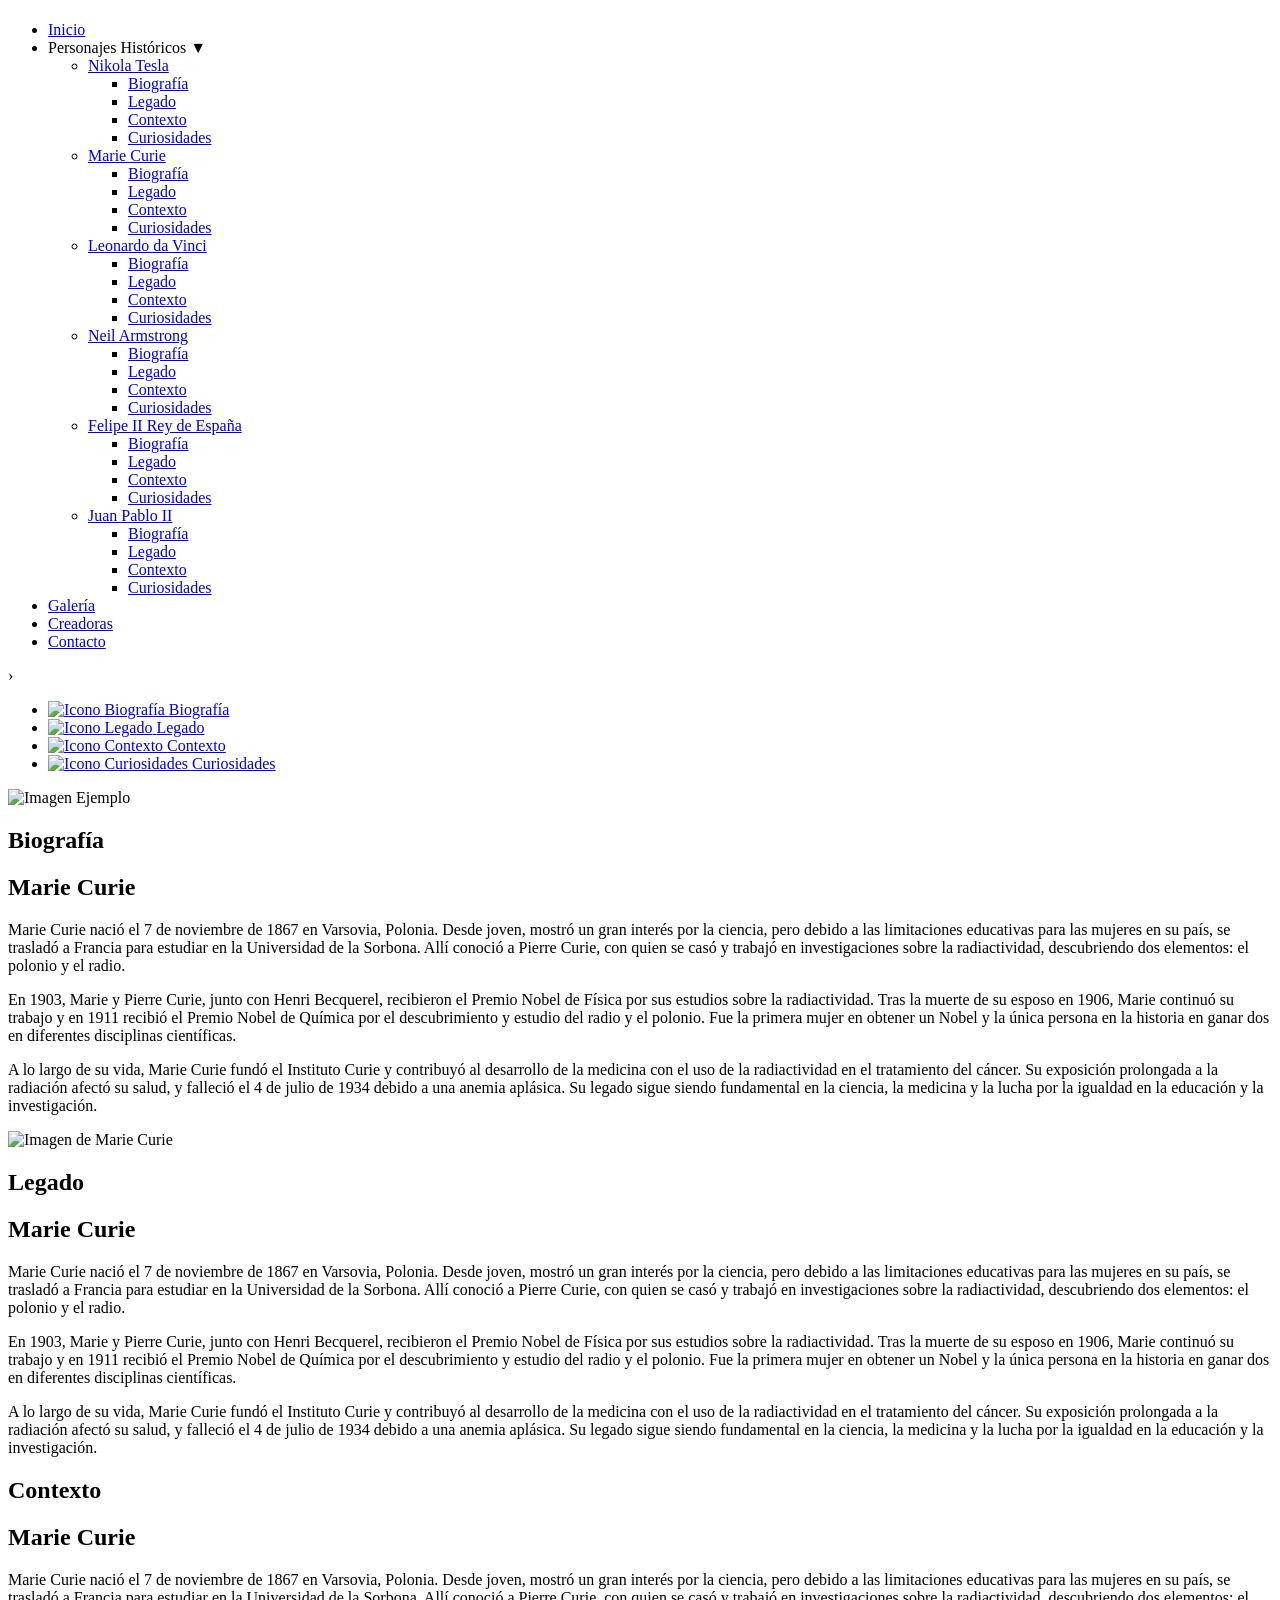
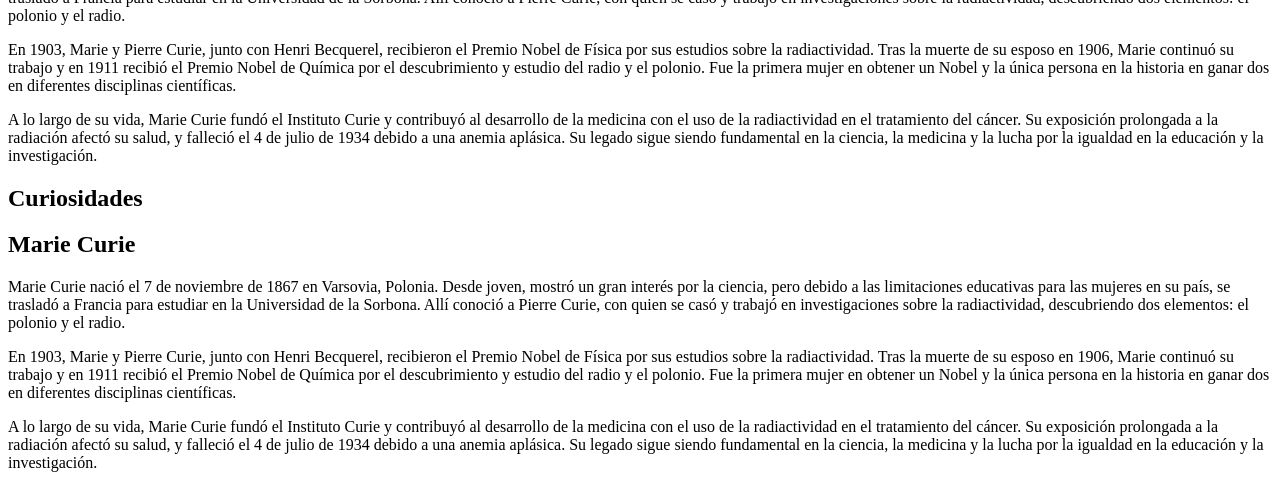
==== marie.html @ 23d940c3 "Update marie.html" ====
<!DOCTYPE html>
<html lang="en">

<head>
  <meta charset="utf-8">
  <meta content="width=device-width, initial-scale=1.0" name="viewport">

  <title>Personajes Historicos</title>
  


  <!-- Template Main CSS File -->
  <link href="marie.css" rel="stylesheet">

 
</head>

<body>

 
    
  <!-- ======= Header ======= -->
  <header id="header" class="fixed-top d-flex align-items-cente">
    <div class="container-fluid container-xl d-flex align-items-center justify-content-lg-between">

      <h1 class="logo">

</h1>
      
      <!-- Uncomment below if you prefer to use an image logo -->
      <!-- <a href="index.html" class="logo me-auto me-lg-0"><img src="assets/img/logo.png" alt="" class="img-fluid"></a>-->


<nav id="navbar" class="navbar">
  <ul>
    <li><a href="index.html">Inicio</a></li>

    <!-- Menú desplegable -->
    <li class="dropdown">
      <input type="checkbox" id="toggle-personajes" hidden>
      <label for="toggle-personajes" class="nav-link scrollto active">Personajes Históricos ▼</label>
      
      <ul>
        <li class="dropdown">
          <a href="tesla.html">Nikola Tesla</a>
          <ul>
            <li><a href="tesla_biografia.html">Biografía</a></li>
            <li><a href="tesla_legado.html">Legado</a></li>
            <li><a href="tesla_contexto.html">Contexto</a></li>
            <li><a href="tesla_curiosidades.html">Curiosidades</a></li>
          </ul>
        </li>
        <li class="dropdown">
          <a href="marie.html">Marie Curie</a>
          <ul>
            <li><a href="marie_biografia.html">Biografía</a></li>
            <li><a href="marie_legado.html">Legado</a></li>
            <li><a href="marie_contexto.html">Contexto</a></li>
            <li><a href="marie_curiosidades.html">Curiosidades</a></li>
          </ul>
        </li>
        <li class="dropdown">
          <a href="leonardo.html">Leonardo da Vinci</a>
          <ul>
            <li><a href="leonardo_biografia.html">Biografía</a></li>
            <li><a href="leonardo_legado.html">Legado</a></li>
            <li><a href="leonardo_contexto.html">Contexto</a></li>
            <li><a href="leonardo_curiosidades.html">Curiosidades</a></li>
          </ul>
        </li>
        
  <li class="dropdown">
      <a href="neil.html"><span class="full-name">Neil Armstrong</span></a>
      <ul>
          <li><a href="neil_biografia.html">Biografía</a></li>
          <li><a href="neil_legado.html">Legado</a></li>
          <li><a href="neil_contexto.html">Contexto</a></li>
          <li><a href="neil_curiosidades.html">Curiosidades</a></li>
      </ul>
  </li>
  <li class="dropdown">
      <a href="felipe.html"><span class="full-name">Felipe II Rey de España</span></a>
      <ul>
          <li><a href="felipe_biografia.html">Biografía</a></li>
          <li><a href="felipe_legado.html">Legado</a></li>
          <li><a href="felipe_contexto.html">Contexto</a></li>
          <li><a href="felipe_curiosidades.html">Curiosidades</a></li>
      </ul>
  </li>
  <li class="dropdown">
      <a href="juan.html"><span class="full-name">Juan Pablo II</span></a>
      <ul>
          <li><a href="juan_biografia.html">Biografía</a></li>
          <li><a href="juan_legado.html">Legado</a></li>
          <li><a href="juan_contexto.html">Contexto</a></li>
          <li><a href="juan_curiosidades.html">Curiosidades</a></li>
      </ul>
  </li>
</ul>

    <li><a class="nav-link scrollto" href="galeria.html">Galería</a></li>
    <li><a class="nav-link scrollto" href="creadores.html">Creadoras</a></li>
    <li><a class="nav-link scrollto" href="contacto.html">Contacto</a></li>
  </ul>
</nav>
 

    </div>
  </header><!-- End Header -->

  <!-- ======= inicio ======= -->
  <!DOCTYPE html>
<html lang="es">
<head>
  <div class="menu-lateral close">
    <header>
      <span class="toggle" onclick="toggleMenu()">&#8250;</span> <!-- Flecha para abrir/cerrar -->
    </header>
    <ul class="menu-links">
      <li>
        <a href="#biografia">
          <img src="proyectohtml/assets/img/marie.png" alt="Icono Biografía">
          <span class="text nav-text">Biografía</span>
        </a>
      </li>
      <li>
        <a href="#legado">
          <img src="proyectohtml/assets/img/legado.png" alt="Icono Legado">
          <span class="text nav-text">Legado</span>
        </a>
      </li>
      <li>
        <a href="#contexto">
          <img src="proyectohtml/assets/img/contexto.png" alt="Icono Contexto">
          <span class="text nav-text">Contexto</span>
        </a>
      </li>
      <li>
        <a href="#curiosidades">
          <img src="proyectohtml/assets/img/curiosidades.png" alt="Icono Curiosidades">
          <span class="text nav-text">Curiosidades</span>
        </a>
      </li>
    </ul>
    <div class="image-section">
      <img src="assets/img/marie1.jpg" alt="Imagen Ejemplo" class="image">
    </div>
  </div>
  
  
        
<script>
    const body = document.querySelector('body'),
          sidebar = body.querySelector('.menu-lateral'),
          toggle = body.querySelector('.toggle'),
          modeSwitch = body.querySelector('.toggle-switch'),
          modeText = body.querySelector('.mode-text');

    toggle.addEventListener("click", () => {
        sidebar.classList.toggle("close");
    });

    modeSwitch.addEventListener("click", () => {
        body.classList.toggle("dark");
        modeText.innerText = body.classList.contains("dark") ? "Modo Claro" : "Modo Oscuro";
    });
</script>

<!-- Contenedor principal en cuadrícula -->
<div class="parent">
  <!-- Biografía -->
  <div class="div3">
      <section id="biografia">
          <h2>Biografía</h2>
          <h1>Marie Curie</h1>
          <p>Marie Curie nació el 7 de noviembre de 1867 en Varsovia, Polonia. Desde joven, mostró un gran interés por la ciencia, pero debido a las limitaciones educativas para las mujeres en su país, se trasladó a Francia para estudiar en la Universidad de la Sorbona. Allí conoció a Pierre Curie, con quien se casó y trabajó en investigaciones sobre la radiactividad, descubriendo dos elementos: el polonio y el radio.</p>
          
          <p>En 1903, Marie y Pierre Curie, junto con Henri Becquerel, recibieron el Premio Nobel de Física por sus estudios sobre la radiactividad. Tras la muerte de su esposo en 1906, Marie continuó su trabajo y en 1911 recibió el Premio Nobel de Química por el descubrimiento y estudio del radio y el polonio. Fue la primera mujer en obtener un Nobel y la única persona en la historia en ganar dos en diferentes disciplinas científicas.</p>
          
          <p>A lo largo de su vida, Marie Curie fundó el Instituto Curie y contribuyó al desarrollo de la medicina con el uso de la radiactividad en el tratamiento del cáncer. Su exposición prolongada a la radiación afectó su salud, y falleció el 4 de julio de 1934 debido a una anemia aplásica. Su legado sigue siendo fundamental en la ciencia, la medicina y la lucha por la igualdad en la educación y la investigación.</p>
      </section>
  </div>
  <section id="imgs">
  <div class="div2">
    <img src="assets/img/MarieCurie.jpeg" alt="Imagen de Marie Curie" class="image">
    </section>

</div>
    <!-- Legado-->
    <div class="div3">
        <section id="legado">
            <h2>Legado</h2>
            <h1>Marie Curie</h1>
            <p>Marie Curie nació el 7 de noviembre de 1867 en Varsovia, Polonia. Desde joven, mostró un gran interés por la ciencia, pero debido a las limitaciones educativas para las mujeres en su país, se trasladó a Francia para estudiar en la Universidad de la Sorbona. Allí conoció a Pierre Curie, con quien se casó y trabajó en investigaciones sobre la radiactividad, descubriendo dos elementos: el polonio y el radio.</p>
            
            <p>En 1903, Marie y Pierre Curie, junto con Henri Becquerel, recibieron el Premio Nobel de Física por sus estudios sobre la radiactividad. Tras la muerte de su esposo en 1906, Marie continuó su trabajo y en 1911 recibió el Premio Nobel de Química por el descubrimiento y estudio del radio y el polonio. Fue la primera mujer en obtener un Nobel y la única persona en la historia en ganar dos en diferentes disciplinas científicas.</p>
            
            <p>A lo largo de su vida, Marie Curie fundó el Instituto Curie y contribuyó al desarrollo de la medicina con el uso de la radiactividad en el tratamiento del cáncer. Su exposición prolongada a la radiación afectó su salud, y falleció el 4 de julio de 1934 debido a una anemia aplásica. Su legado sigue siendo fundamental en la ciencia, la medicina y la lucha por la igualdad en la educación y la investigación.</p>
        </section>
    </div>
    <div class="parent">
      <!-- Biografía en Div 3 -->
      <div class="div3">
          <section id="contexto">
              <h2>Contexto</h2>
              <h1>Marie Curie</h1>
              <p>Marie Curie nació el 7 de noviembre de 1867 en Varsovia, Polonia. Desde joven, mostró un gran interés por la ciencia, pero debido a las limitaciones educativas para las mujeres en su país, se trasladó a Francia para estudiar en la Universidad de la Sorbona. Allí conoció a Pierre Curie, con quien se casó y trabajó en investigaciones sobre la radiactividad, descubriendo dos elementos: el polonio y el radio.</p>
              
              <p>En 1903, Marie y Pierre Curie, junto con Henri Becquerel, recibieron el Premio Nobel de Física por sus estudios sobre la radiactividad. Tras la muerte de su esposo en 1906, Marie continuó su trabajo y en 1911 recibió el Premio Nobel de Química por el descubrimiento y estudio del radio y el polonio. Fue la primera mujer en obtener un Nobel y la única persona en la historia en ganar dos en diferentes disciplinas científicas.</p>
              
              <p>A lo largo de su vida, Marie Curie fundó el Instituto Curie y contribuyó al desarrollo de la medicina con el uso de la radiactividad en el tratamiento del cáncer. Su exposición prolongada a la radiación afectó su salud, y falleció el 4 de julio de 1934 debido a una anemia aplásica. Su legado sigue siendo fundamental en la ciencia, la medicina y la lucha por la igualdad en la educación y la investigación.</p>
          </section>
      </div>
      <div class="parent">
        <!-- Biografía en Div 3 -->
        <div class="div3">
            <section id="curiosidades">
                <h2>Curiosidades</h2>
                <h1>Marie Curie</h1>
                <p>Marie Curie nació el 7 de noviembre de 1867 en Varsovia, Polonia. Desde joven, mostró un gran interés por la ciencia, pero debido a las limitaciones educativas para las mujeres en su país, se trasladó a Francia para estudiar en la Universidad de la Sorbona. Allí conoció a Pierre Curie, con quien se casó y trabajó en investigaciones sobre la radiactividad, descubriendo dos elementos: el polonio y el radio.</p>
                
                <p>En 1903, Marie y Pierre Curie, junto con Henri Becquerel, recibieron el Premio Nobel de Física por sus estudios sobre la radiactividad. Tras la muerte de su esposo en 1906, Marie continuó su trabajo y en 1911 recibió el Premio Nobel de Química por el descubrimiento y estudio del radio y el polonio. Fue la primera mujer en obtener un Nobel y la única persona en la historia en ganar dos en diferentes disciplinas científicas.</p>
                
                <p>A lo largo de su vida, Marie Curie fundó el Instituto Curie y contribuyó al desarrollo de la medicina con el uso de la radiactividad en el tratamiento del cáncer. Su exposición prolongada a la radiación afectó su salud, y falleció el 4 de julio de 1934 debido a una anemia aplásica. Su legado sigue siendo fundamental en la ciencia, la medicina y la lucha por la igualdad en la educación y la investigación.</p>
            </section>
        </div>



  <a href="#" class="back-to-top d-flex align-items-center justify-content-center"><i class="bi bi-arrow-up-short"></i></a>

 
  <!-- Template Main JS File -->
  <script src="assets/js/main.js"></script>

</body>





  


</html>




</body>

</html>
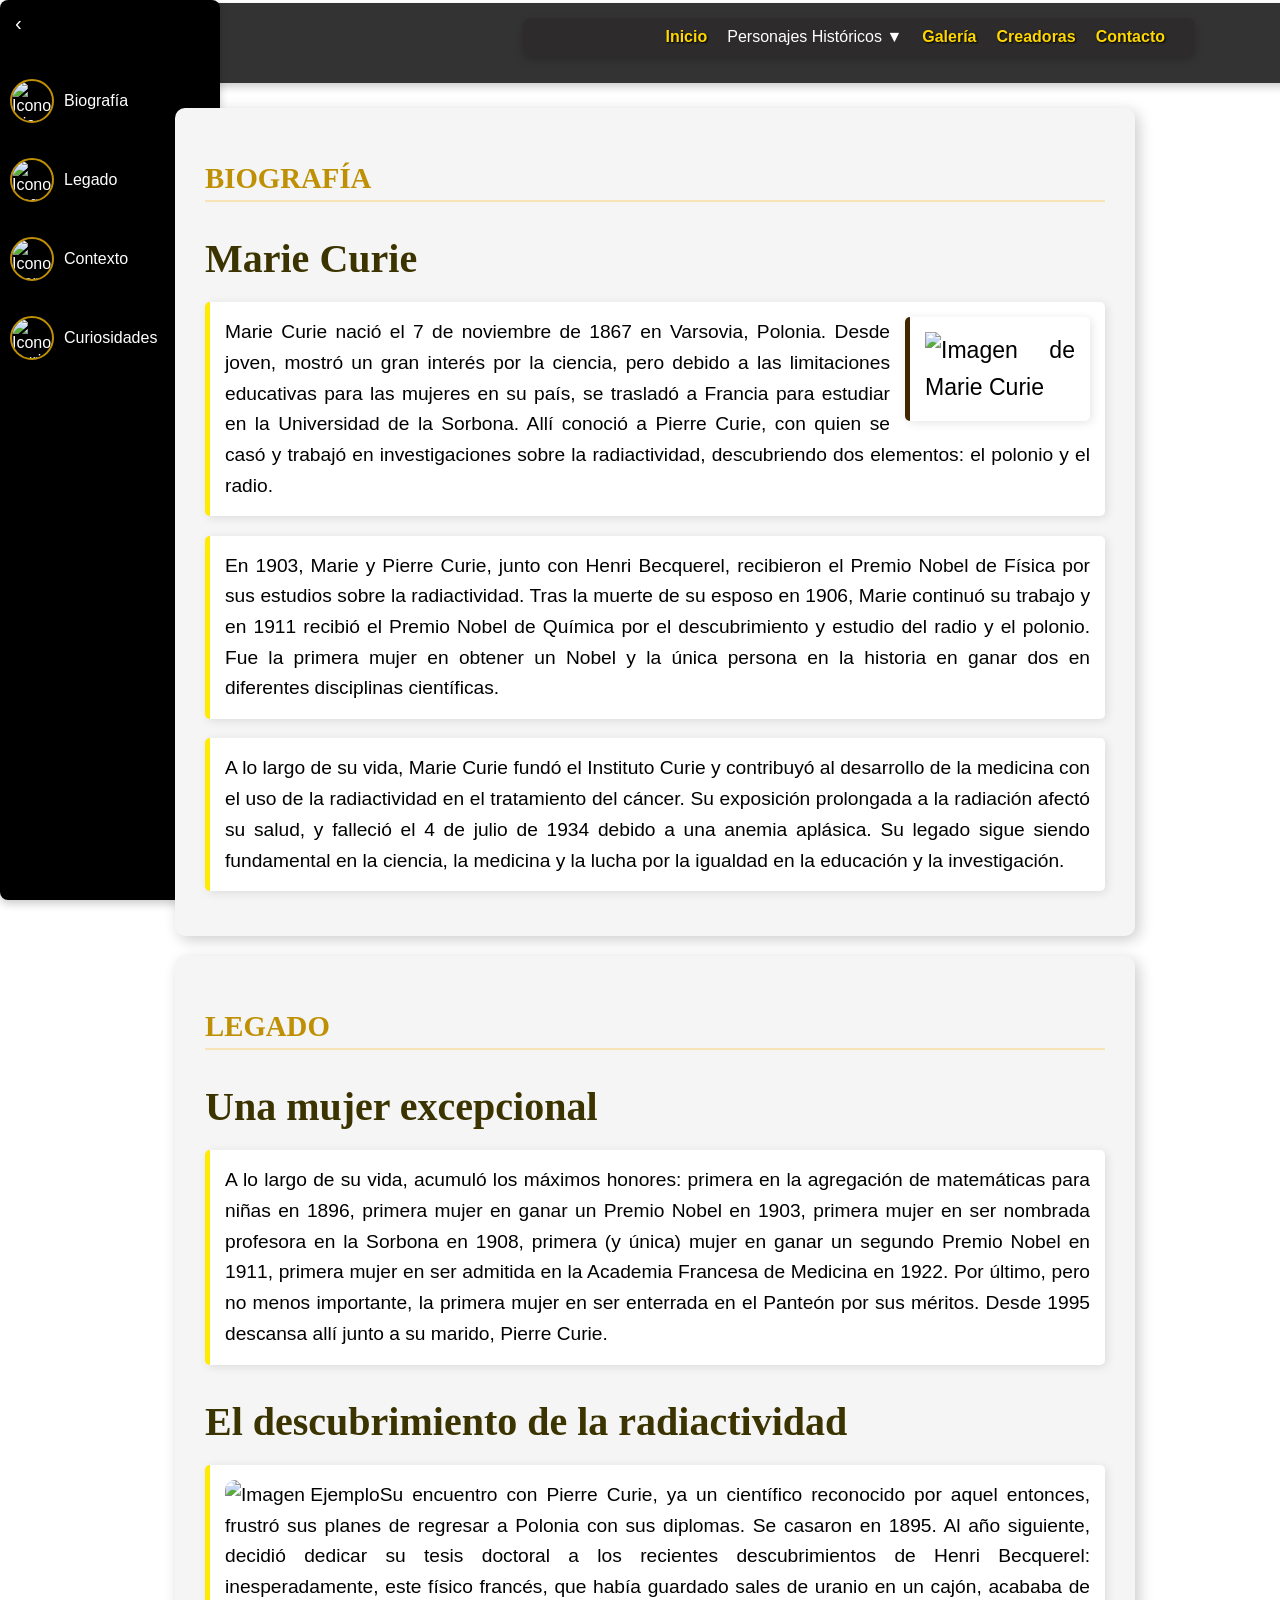
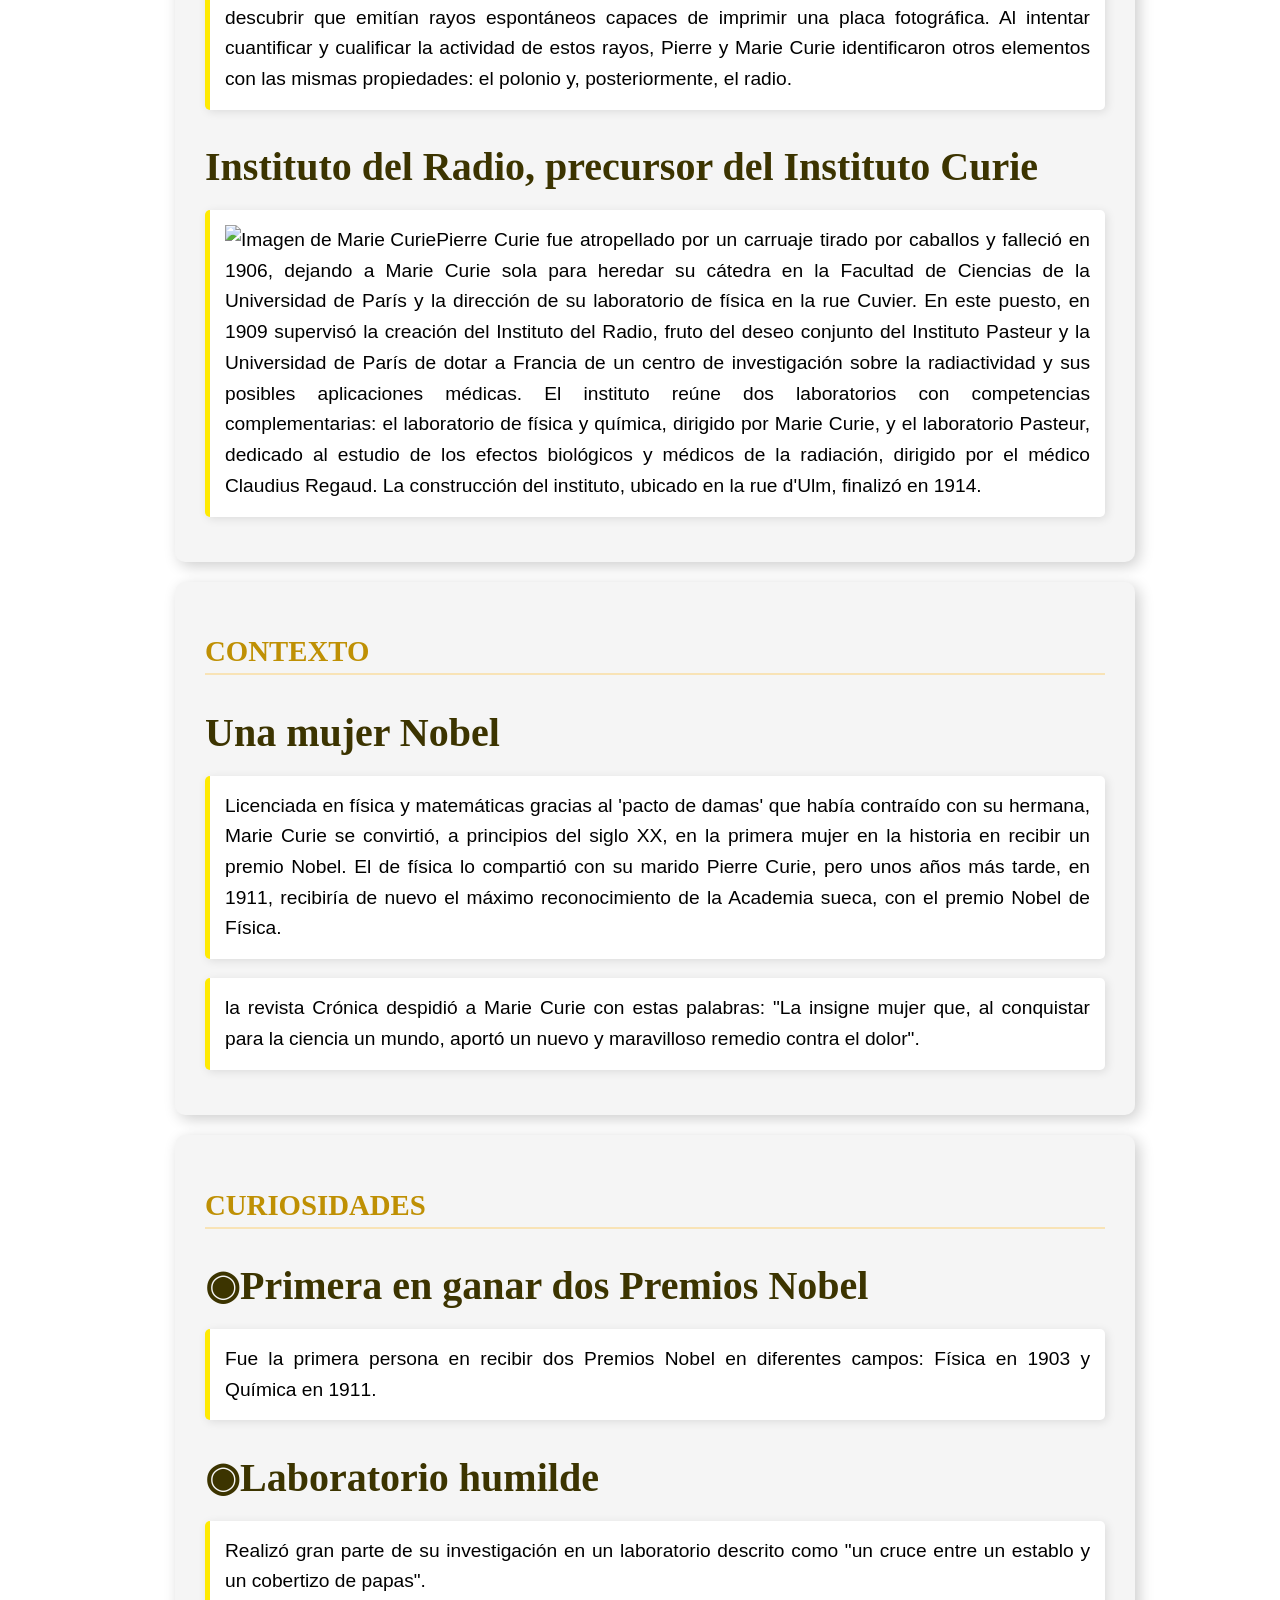
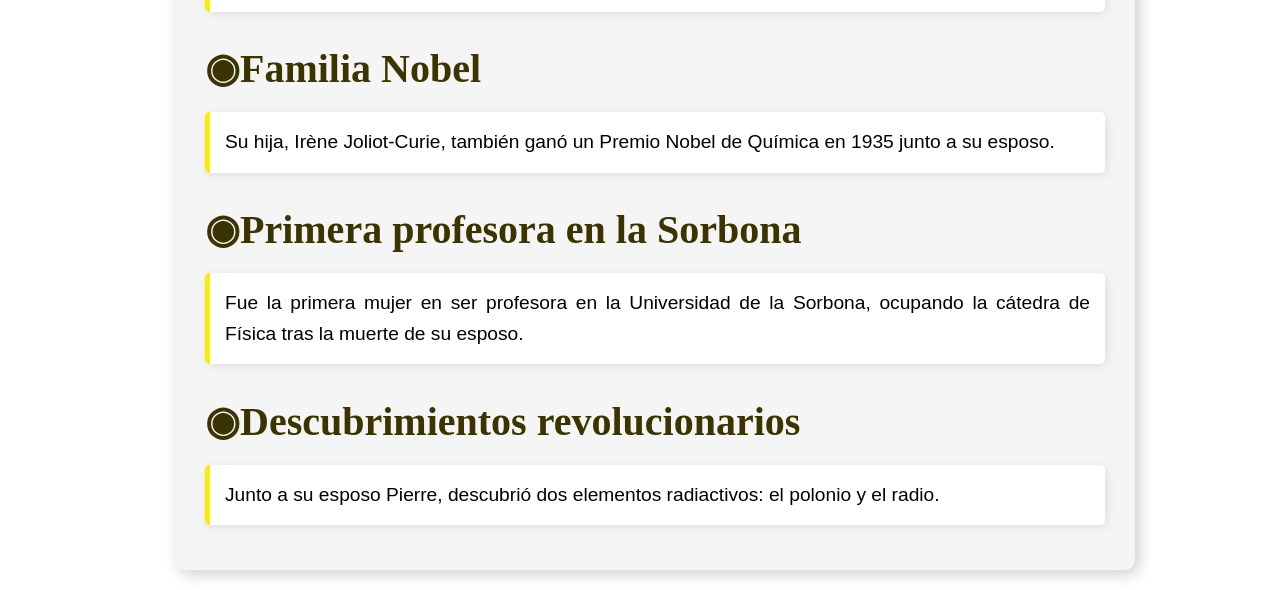
==== commit a92278a6: "Update marie.html" ====
--- a/marie.html
+++ b/marie.html
@@ -119,32 +119,30 @@
     <ul class="menu-links">
       <li>
         <a href="#biografia">
-          <img src="proyectohtml/assets/img/marie.png" alt="Icono Biografía">
+          <img src="assets/img/biografia.png" alt="Icono Biografía">
           <span class="text nav-text">Biografía</span>
         </a>
       </li>
       <li>
         <a href="#legado">
-          <img src="proyectohtml/assets/img/legado.png" alt="Icono Legado">
+          <img src="assets/img/legado.png" alt="Icono Legado">
           <span class="text nav-text">Legado</span>
         </a>
       </li>
       <li>
         <a href="#contexto">
-          <img src="proyectohtml/assets/img/contexto.png" alt="Icono Contexto">
+          <img src="assets/img/contexto.png" alt="Icono Contexto">
           <span class="text nav-text">Contexto</span>
         </a>
       </li>
       <li>
         <a href="#curiosidades">
-          <img src="proyectohtml/assets/img/curiosidades.png" alt="Icono Curiosidades">
+          <img src="assets/img/curiosidad.png" alt="Icono Curiosidades">
           <span class="text nav-text">Curiosidades</span>
         </a>
       </li>
     </ul>
-    <div class="image-section">
-      <img src="assets/img/marie1.jpg" alt="Imagen Ejemplo" class="image">
-    </div>
+   
   </div>
   
   
@@ -173,65 +171,66 @@
       <section id="biografia">
           <h2>Biografía</h2>
           <h1>Marie Curie</h1>
-          <p>Marie Curie nació el 7 de noviembre de 1867 en Varsovia, Polonia. Desde joven, mostró un gran interés por la ciencia, pero debido a las limitaciones educativas para las mujeres en su país, se trasladó a Francia para estudiar en la Universidad de la Sorbona. Allí conoció a Pierre Curie, con quien se casó y trabajó en investigaciones sobre la radiactividad, descubriendo dos elementos: el polonio y el radio.</p>
-          
+          <p>
+            <img src="assets/img/mariecurie.jpg" alt="Imagen de Marie Curie" class="img1">
+            Marie Curie nació el 7 de noviembre de 1867 en Varsovia, Polonia. Desde joven, mostró un gran interés por la ciencia, pero debido a las limitaciones educativas para las mujeres en su país, se trasladó a Francia para estudiar en la Universidad de la Sorbona. Allí conoció a Pierre Curie, con quien se casó y trabajó en investigaciones sobre la radiactividad, descubriendo dos elementos: el polonio y el radio.
+        </p>
+        
           <p>En 1903, Marie y Pierre Curie, junto con Henri Becquerel, recibieron el Premio Nobel de Física por sus estudios sobre la radiactividad. Tras la muerte de su esposo en 1906, Marie continuó su trabajo y en 1911 recibió el Premio Nobel de Química por el descubrimiento y estudio del radio y el polonio. Fue la primera mujer en obtener un Nobel y la única persona en la historia en ganar dos en diferentes disciplinas científicas.</p>
           
           <p>A lo largo de su vida, Marie Curie fundó el Instituto Curie y contribuyó al desarrollo de la medicina con el uso de la radiactividad en el tratamiento del cáncer. Su exposición prolongada a la radiación afectó su salud, y falleció el 4 de julio de 1934 debido a una anemia aplásica. Su legado sigue siendo fundamental en la ciencia, la medicina y la lucha por la igualdad en la educación y la investigación.</p>
-      </section>
-  </div>
-  <section id="imgs">
-  <div class="div2">
-    <img src="assets/img/MarieCurie.jpeg" alt="Imagen de Marie Curie" class="image">
-    </section>
-
+      
 </div>
     <!-- Legado-->
     <div class="div3">
         <section id="legado">
             <h2>Legado</h2>
-            <h1>Marie Curie</h1>
-            <p>Marie Curie nació el 7 de noviembre de 1867 en Varsovia, Polonia. Desde joven, mostró un gran interés por la ciencia, pero debido a las limitaciones educativas para las mujeres en su país, se trasladó a Francia para estudiar en la Universidad de la Sorbona. Allí conoció a Pierre Curie, con quien se casó y trabajó en investigaciones sobre la radiactividad, descubriendo dos elementos: el polonio y el radio.</p>
-            
-            <p>En 1903, Marie y Pierre Curie, junto con Henri Becquerel, recibieron el Premio Nobel de Física por sus estudios sobre la radiactividad. Tras la muerte de su esposo en 1906, Marie continuó su trabajo y en 1911 recibió el Premio Nobel de Química por el descubrimiento y estudio del radio y el polonio. Fue la primera mujer en obtener un Nobel y la única persona en la historia en ganar dos en diferentes disciplinas científicas.</p>
-            
-            <p>A lo largo de su vida, Marie Curie fundó el Instituto Curie y contribuyó al desarrollo de la medicina con el uso de la radiactividad en el tratamiento del cáncer. Su exposición prolongada a la radiación afectó su salud, y falleció el 4 de julio de 1934 debido a una anemia aplásica. Su legado sigue siendo fundamental en la ciencia, la medicina y la lucha por la igualdad en la educación y la investigación.</p>
-        </section>
+            <h1>Una mujer excepcional</h1>
+<p>A lo largo de su vida, acumuló los máximos honores: primera en la agregación de matemáticas para niñas en 1896, primera mujer en ganar un Premio Nobel en 1903, primera mujer en ser nombrada profesora en la Sorbona en 1908, primera (y única) mujer en ganar un segundo Premio Nobel en 1911, primera mujer en ser admitida en la Academia Francesa de Medicina en 1922. Por último, pero no menos importante, la primera mujer en ser enterrada en el Panteón por sus méritos. Desde 1995 descansa allí junto a su marido, Pierre Curie. </p>            
+        <h1>El descubrimiento de la radiactividad </h1>
+        <p><img src="marie.png" alt="Imagen Ejemplo" class="image">Su encuentro con Pierre Curie, ya un científico reconocido por aquel entonces, frustró sus planes de regresar a Polonia con sus diplomas. Se casaron en 1895. Al año siguiente, decidió dedicar su tesis doctoral a los recientes descubrimientos de Henri Becquerel: inesperadamente, este físico francés, que había guardado sales de uranio en un cajón, acababa de descubrir que emitían rayos espontáneos capaces de imprimir una placa fotográfica. Al intentar cuantificar y cualificar la actividad de estos rayos, Pierre y Marie Curie identificaron otros elementos con las mismas propiedades: el polonio y, posteriormente, el radio.</p>
+      <h1>Instituto del Radio, precursor del Instituto Curie</h1>
+      <p> <img src="assets/img/mariinst.jpg" alt="Imagen de Marie Curie" class="img2">Pierre Curie fue atropellado por un carruaje tirado por caballos y falleció en 1906, dejando a Marie Curie sola para heredar su cátedra en la Facultad de Ciencias de la Universidad de París y la dirección de su laboratorio de física en la rue Cuvier. 
+        En este puesto, en 1909 supervisó la creación del Instituto del Radio, fruto del deseo conjunto del Instituto Pasteur y la Universidad de París de dotar a Francia de un centro de investigación sobre la radiactividad y sus posibles aplicaciones médicas. El instituto reúne dos laboratorios con competencias complementarias: el laboratorio de física y química, dirigido por Marie Curie, y el laboratorio Pasteur, dedicado al estudio de los efectos biológicos y médicos de la radiación, dirigido por el médico Claudius Regaud. La construcción del instituto, ubicado en la rue d'Ulm, finalizó en 1914.</p>
+      </section>
+
     </div>
     <div class="parent">
       <!-- Biografía en Div 3 -->
       <div class="div3">
           <section id="contexto">
               <h2>Contexto</h2>
-              <h1>Marie Curie</h1>
-              <p>Marie Curie nació el 7 de noviembre de 1867 en Varsovia, Polonia. Desde joven, mostró un gran interés por la ciencia, pero debido a las limitaciones educativas para las mujeres en su país, se trasladó a Francia para estudiar en la Universidad de la Sorbona. Allí conoció a Pierre Curie, con quien se casó y trabajó en investigaciones sobre la radiactividad, descubriendo dos elementos: el polonio y el radio.</p>
-              
-              <p>En 1903, Marie y Pierre Curie, junto con Henri Becquerel, recibieron el Premio Nobel de Física por sus estudios sobre la radiactividad. Tras la muerte de su esposo en 1906, Marie continuó su trabajo y en 1911 recibió el Premio Nobel de Química por el descubrimiento y estudio del radio y el polonio. Fue la primera mujer en obtener un Nobel y la única persona en la historia en ganar dos en diferentes disciplinas científicas.</p>
-              
-              <p>A lo largo de su vida, Marie Curie fundó el Instituto Curie y contribuyó al desarrollo de la medicina con el uso de la radiactividad en el tratamiento del cáncer. Su exposición prolongada a la radiación afectó su salud, y falleció el 4 de julio de 1934 debido a una anemia aplásica. Su legado sigue siendo fundamental en la ciencia, la medicina y la lucha por la igualdad en la educación y la investigación.</p>
-          </section>
+              <h1>Una mujer Nobel</h1>
+              <p>Licenciada en física y matemáticas gracias al 'pacto de damas' que había contraído con su hermana, Marie Curie se convirtió, a principios del siglo XX, en la primera mujer en la historia en recibir un premio Nobel. El de física lo compartió con su marido Pierre Curie, pero unos años más tarde, en 1911, recibiría de nuevo el máximo reconocimiento de la Academia sueca, con el premio Nobel de Física. </p>
+         <p>la revista Crónica despidió a Marie Curie con estas palabras: "La insigne mujer que, al conquistar para la ciencia un mundo, aportó un nuevo y maravilloso remedio contra el dolor".</p>
+            </section>
       </div>
       <div class="parent">
         <!-- Biografía en Div 3 -->
         <div class="div3">
             <section id="curiosidades">
                 <h2>Curiosidades</h2>
-                <h1>Marie Curie</h1>
-                <p>Marie Curie nació el 7 de noviembre de 1867 en Varsovia, Polonia. Desde joven, mostró un gran interés por la ciencia, pero debido a las limitaciones educativas para las mujeres en su país, se trasladó a Francia para estudiar en la Universidad de la Sorbona. Allí conoció a Pierre Curie, con quien se casó y trabajó en investigaciones sobre la radiactividad, descubriendo dos elementos: el polonio y el radio.</p>
-                
-                <p>En 1903, Marie y Pierre Curie, junto con Henri Becquerel, recibieron el Premio Nobel de Física por sus estudios sobre la radiactividad. Tras la muerte de su esposo en 1906, Marie continuó su trabajo y en 1911 recibió el Premio Nobel de Química por el descubrimiento y estudio del radio y el polonio. Fue la primera mujer en obtener un Nobel y la única persona en la historia en ganar dos en diferentes disciplinas científicas.</p>
-                
-                <p>A lo largo de su vida, Marie Curie fundó el Instituto Curie y contribuyó al desarrollo de la medicina con el uso de la radiactividad en el tratamiento del cáncer. Su exposición prolongada a la radiación afectó su salud, y falleció el 4 de julio de 1934 debido a una anemia aplásica. Su legado sigue siendo fundamental en la ciencia, la medicina y la lucha por la igualdad en la educación y la investigación.</p>
+                <h1>◉Primera en ganar dos Premios Nobel</h1>
+    <p>Fue la primera persona en recibir dos Premios Nobel en diferentes campos: Física en 1903 y Química en 1911.</p>
+
+    <h1>◉Laboratorio humilde</h1>
+    <p>Realizó gran parte de su investigación en un laboratorio descrito como "un cruce entre un establo y un cobertizo de papas".</p>
+
+    <h1>◉Familia Nobel</h1>
+    <p>Su hija, Irène Joliot-Curie, también ganó un Premio Nobel de Química en 1935 junto a su esposo.</p>
+
+    <h1>◉Primera profesora en la Sorbona</h1>
+    <p>Fue la primera mujer en ser profesora en la Universidad de la Sorbona, ocupando la cátedra de Física tras la muerte de su esposo.</p>
+
+    <h1>◉Descubrimientos revolucionarios</h1>
+    <p>Junto a su esposo Pierre, descubrió dos elementos radiactivos: el polonio y el radio.</p>
+</body>
             </section>
         </div>
 
 
 
-  <a href="#" class="back-to-top d-flex align-items-center justify-content-center"><i class="bi bi-arrow-up-short"></i></a>
-
- 
-  <!-- Template Main JS File -->
-  <script src="assets/js/main.js"></script>
+  
 
 </body>
 
@@ -243,10 +242,3 @@
 
 
 </html>
-
-
-
-
-</body>
-
-</html>
--- a/marie.css
+++ b/marie.css
@@ -0,0 +1,404 @@
+/*--------------------------------------------------------------
+# General
+--------------------------------------------------------------*/
+body {
+    font-family: "Open Sans", sans-serif;
+    background: #0c0b09;
+    color: #fff;
+  }
+  
+  a {
+    color: #cda45e;
+    text-decoration: none;
+  }
+  
+  a:hover {
+    color: #d9ba85;
+    text-decoration: none;
+  }
+  
+  h1, h2, h3, h4, h5, h6 {
+    font-family: "Playfair Display", serif;
+  }
+  
+  
+  /*--------------------------------------------------------------
+  # Header
+  --------------------------------------------------------------*/
+  #header {
+    box-shadow: 0px 4px 8px rgba(0, 0, 0, 0.2);
+    padding: 15px;
+    top: -5px;
+    width: 100%;
+    height: 50px;
+    min-height: 50px; 
+    margin: auto;
+    background: rgba(0, 0, 0, 0.8); 
+    position: relative;
+  }
+  
+  #header.header-scrolled {
+    top: 0;
+    background: rgba(0, 0, 0, 0.85);
+    height: 40px;
+    left:10px;
+  }
+  
+  #header .logo {
+    font-size: 20px; /* Fixed typo from 20x */
+    margin: 0;
+    padding: 0;
+    line-height: 1;
+    font-weight: 200;
+    letter-spacing: 1px;
+    text-transform: uppercase;
+    font-family: "Poppins", sans-serif;
+  }
+  
+  #header .logo a {
+    color: #462600;
+  }
+  
+  #header .logo img {
+    max-height: 40px;
+  }
+  
+  .logo .highlight {
+    color: #d4950e;
+    font-weight: bold;
+    font-size: 1.2em;
+    text-transform: uppercase;
+    left:100px;
+  }
+  
+  
+  
+  /* General Styles */
+  .navbar {
+    max-width: 50%; /* Barra con un ancho más pequeño */
+    background: rgba(40, 37, 37, 0.5); /* Transparente estilo cristal */
+    padding: 10px 20px;
+    display: flex;
+    align-items: center;
+    justify-content: flex-end;
+    box-shadow: 0px 4px 8px rgba(0, 0, 0, 0.2);
+    border-radius: 8px;
+    backdrop-filter: blur(10px); /* Efecto cristal */
+    position: relative; /* Fija la barra en la parte superior */
+    top: 0;
+    left: 500px; /* Centra la barra horizontalmente */
+    z-index: 999; /* Asegura que esté por encima del resto */
+  }
+  
+  .navbar ul {
+    margin: 0;
+    padding: 0;
+    list-style: none;
+    display: flex;
+  }
+  
+  .navbar li {
+    margin: 0 10px;
+  }
+  
+  .navbar a {
+    color: #ffd700; /* Letras doradas */
+    text-shadow: 1px 1px 2px #000; /* Contorno negro */
+    text-decoration: none;
+    font-size: 16px;
+    font-weight: bold;
+    transition: all 0.3s ease-in-out;
+  }
+  
+  .navbar a:hover {
+    color: #fffacd; /* Dorado más claro */
+    text-shadow: 2px 2px 4px #000;
+  }
+  
+  /* Dropdown Menu Adjustments */
+  .navbar .dropdown {
+    position: relative;
+  }
+  
+  .navbar .dropdown ul {
+    position: absolute;
+    top: 0;
+    left: 0; /* Despliega a la derecha */
+    width: 200px;
+    background: rgba(255, 255, 255, 0.8); /* Transparente estilo cristal */
+    box-shadow: 0px 6px 15px rgba(0, 0, 0, 0.3);
+    border-radius: 6px;
+    padding: 10px 0;
+    list-style: none;
+    display: none;
+    backdrop-filter: blur(10px);
+    z-index: 999; /* Prioridad visual por encima de otros elementos */
+  }
+  
+  .navbar .dropdown:hover > ul {
+    display: block;
+  }
+  .nav-link.scrollto.active {
+    color: white;
+  }
+  
+  
+  /* Submenú de segundo nivel ajustado */
+  .navbar .dropdown ul li {
+    position: relative;
+  }
+  
+  .navbar .dropdown ul li ul {
+    top: 0;
+    left: 100%; /* Asegura que el segundo submenú se despliegue a la derecha */
+  }
+  
+  /* Responsive Design */
+  @media (max-width: 768px) {
+    .navbar {
+      max-width: 100%; /* Ocupa todo el ancho en dispositivos pequeños */
+      left: 0; /* Centra correctamente en móviles */
+      flex-direction: column;
+      align-items: flex-end;
+      padding: 15px;
+    }
+  
+    .navbar ul {
+      flex-direction: column;
+      align-items: flex-end;
+      width: 100%;
+    }
+  
+    .navbar .dropdown ul {
+      width: 100%;
+      position: static;
+      box-shadow: none;
+    }
+  }
+  
+  
+  /* Menú lateral */
+  .menu-lateral {
+    position: fixed;
+    top: 0;
+    left: 0;
+    height: 100%;
+    background-color: #000000; /* Fondo oscuro directamente */
+    width: 70px;
+    overflow: hidden;
+    border-radius: 8px;
+    box-shadow: 0 4px 8px rgba(0, 0, 0, 0.2);
+    transition: width 0.3s ease;
+  }
+  
+  .menu-lateral.close {
+    width: 220px; /* Ancho expandido */
+  }
+  
+  /* Encabezado con flecha */
+  .menu-lateral header {
+    display: flex;
+    align-items: center;
+    color:white;
+    justify-content: space-between;
+    padding: 15px;
+  }
+  
+  .menu-lateral header .toggle {
+    font-size: 20px;
+    cursor: pointer;
+    transform: rotate(0deg);
+    transition: transform 0.3s ease;
+  }
+  
+  .menu-lateral.close .toggle {
+    transform: rotate(180deg);
+  }
+  .menu-lateral .image-section {
+    text-align: center; /* Centra la imagen y descripción */
+    margin-top: 20px; /* Espacio entre la imagen y el menú */
+  }
+  
+  .menu-lateral .image-section .image {
+    max-width: 100%; /* Ajusta el tamaño de la imagen para que no exceda el contenedor */
+    border-radius: 10px; /* Bordes redondeados para un estilo elegante */
+  }
+  
+  
+  
+  
+  /* Enlaces del menú */
+  .menu-links {
+    list-style: none;
+    padding: 0;
+  }
+  
+  .menu-links li {
+    margin-bottom: 15px;
+  }
+  
+  .menu-links li a {
+    display: flex;
+    align-items: center;
+    text-decoration: none;
+    color: #ffffff; /* Texto blanco para contraste en fondo oscuro */
+    padding: 10px;
+    transition: 0.3s;
+  }
+  
+  .menu-links li a img {
+    width: 40px;
+    height: 40px;
+    margin-right: 10px;
+    border-radius: 50%;
+    border: 2px solid #bf9004;
+  }
+  
+  .menu-links li a .text {
+    opacity: 0;
+    white-space: nowrap;
+    overflow: hidden;
+    transition: opacity 0.3s ease, visibility 0.3s ease;
+    visibility: hidden;
+  }
+  
+  .menu-lateral.close .menu-links li a .text {
+    opacity: 1;
+    visibility: visible;
+  }
+  
+  /* Hover */
+  .menu-links li a:hover {
+    transform: scale(1.05);
+    color: #cda45e; /* Color de hover */
+  }
+  
+  .menu-links li a:hover img {
+    border-color: #ffe8a6;
+    box-shadow: 0 0 8px #ffe8a6;
+  }
+  
+  
+  /* Mural de información */
+  
+  
+  .div3 {
+    grid-column: span 5 / span 5;
+    grid-row: span 6 / span 6;
+    background-color: #f5f5f5;
+    padding: 30px;
+    border-radius: 10px;
+    box-shadow: 4px 4px 15px rgba(0, 0, 0, 0.2);
+    max-width: 900px;
+    margin: 20px auto;
+    position: relative;
+    left: 15px; /
+}
+
+
+
+.image {
+  max-width: 100%;
+  height: auto;
+  border-radius: 10px;
+}
+
+
+.image {
+  max-width: 100%;
+  height: auto;
+  border-radius: 10px;
+}
+.img1 {
+  max-width: 150px; /* Control del tamaño de la imagen */
+  height: auto;
+  border-radius: 5px;
+  float: right; /* Colocar la imagen a la derecha */
+  margin-left: 15px; /* Espacio a la izquierda de la imagen */
+  margin-bottom: 15px; /* Espacio debajo de la imagen */
+}
+
+  
+
+
+
+#biografia.curiosidades.legado.contexto{
+    text-align: center;
+}
+
+/* Estilo para los títulos */
+h2 {
+    font-size: 1.8em;
+    color: #bf9004;  /* Color dorado */
+    border-bottom: 2px solid #f8e3b6;
+    padding-bottom: 5px;
+    text-transform: uppercase;
+    margin-bottom: 10px;
+}
+
+h1 {
+    font-size: 2.5em;
+    color: #3c3400;
+    margin-bottom: 20px;
+}
+
+/* Estilos para los párrafos */
+p {
+    font-size: 1.2em;
+    line-height: 1.6;
+    color: #000000;
+    text-align: justify;
+    background-color: #ffffff;
+    padding: 15px;
+    border-left: 5px solid #ffea03;
+    border-radius: 5px;
+    box-shadow: 2px 2px 10px rgba(0, 0, 0, 0.1);
+    margin-bottom: 15px;
+}
+.img1{ font-size: 1.2em;
+  line-height: 1.6;
+  color: #000000;
+  text-align: justify;
+  background-color: #ffffff;
+  padding: 15px;
+  border-left: 5px solid #412700;
+  border-radius: 5px;
+  box-shadow: 2px 2px 10px rgba(0, 0, 0, 0.1);
+  margin-bottom: 15px;}
+
+
+
+
+  /* Botones de navegación */
+  .controls {
+    position: absolute;
+    bottom: 10px;
+    width: 100%;
+    display: flex;
+    justify-content: space-between;
+  }
+  
+  button {
+    padding: 10px 15px;
+    font-size: 14px;
+    background-color: #5d4037;
+    color: #ffffff;
+    border: none;
+    border-radius: 5px;
+    cursor: pointer;
+  }
+  
+  button:hover {
+    background-color: #3e2723;
+  }
+  
+  body {
+      font-family: "Open Sans", sans-serif;
+      background: url("assets/img/hero-bg.jpg") top center;
+      color:black;
+    }
+    
+  
+    
+    
+    
